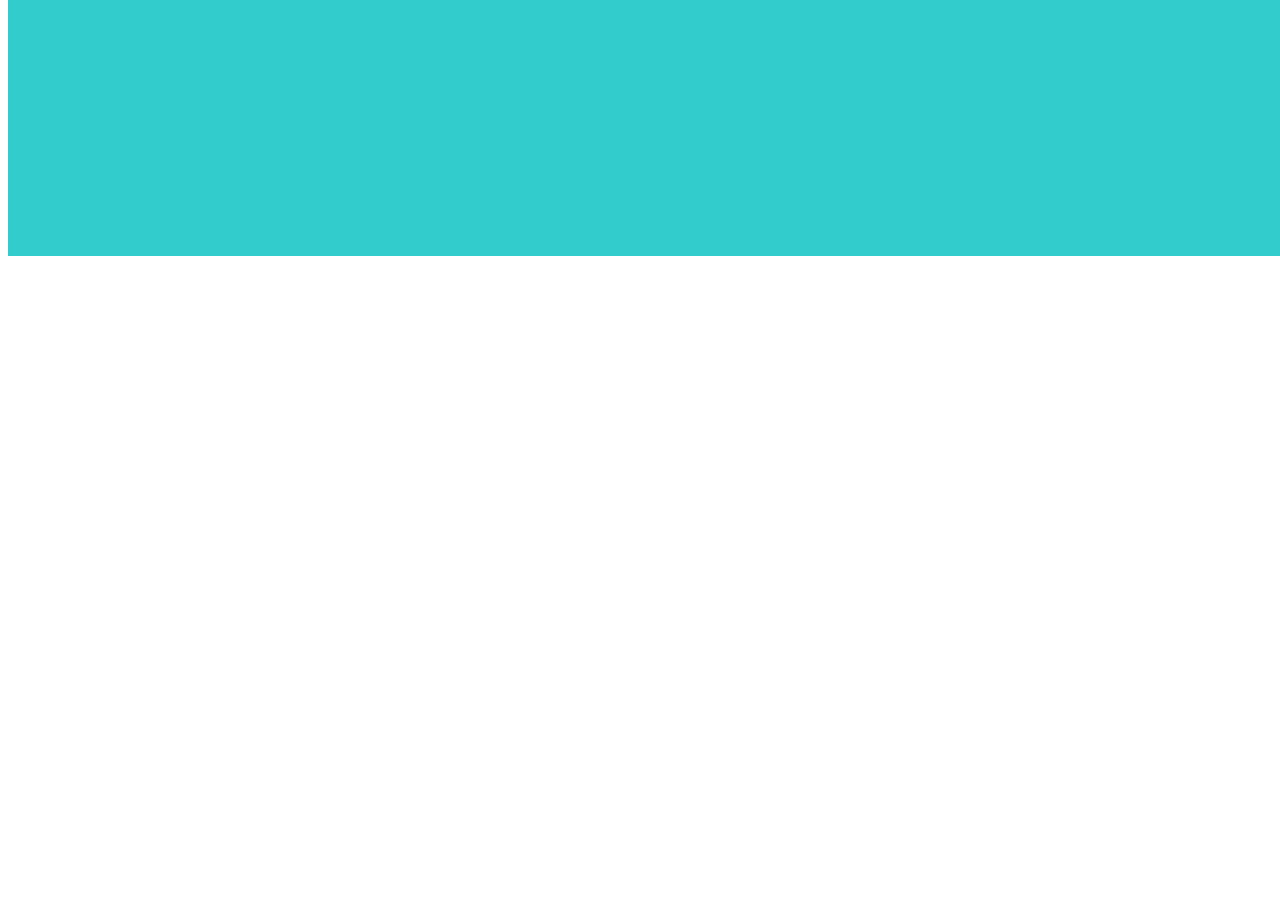
==== html/addReminder.html @ 70ebd354 "started working on new reminder feature and save/load" ====
<!DOCTYPE html>
<html>
    <head>
        <meta charset = "utf-8">
        <link rel = "stylesheet" type = "text/css" href = "../css/style.css">
        <title>App final</title>
    </head>
    <body>
        <header class = 'sticky'>

        </header>
        <!--User Fourm-->
        <article>
            <form>
                Reminder Name:<br>
                <input type="text" name="remind_name">
                <input type="date" name="remind_date">
                <input type="textarea" name="remind_desc">
            </form>
        </article>
    </body>
</html>
---- css/style.css ----
/* fonts */
@import url('https://fonts.googleapis.com/css?family=Oswald&display=swap');

/* style */
header {
    background-color: #33cccc;
    width: 100%;
    height: 0;
    padding-bottom: 20%;
}

#remind_container {
    padding-top: 20%;
    padding-bottom: 5%;
}

.reminder_tab {
    background-color: #c2f3f3;
    width: 90%;
    height: 0;
    padding-bottom: 30%;
    margin: 0 auto;
    margin-top: 30px;
    border-radius: 50px;
    border-left: 15px solid #33cccc;
    border-right: 15px solid #33cccc;
}

.reminder_name {
    margin-left: 20px;
    font-family: 'Oswald', cursive;
    color: #099;
    font-size: 50pt;
    font-style: italic;
}

.reminder_date {
    margin-left: 25px;
    font-family: 'Oswald', cursive;
    color: #099;
    font-size: 40pt;
    padding-top: 20px;
}

#new_button_container {
    text-align: center;
}

#new_button {
    margin-bottom: 5%;
    width: 200px;
    height: 200px;
}

#no_reminder_header {
    color: #bcbcbc;
    font-family: 'Oswald', cursive;
    margin-top: 5px;
    font-size: 45pt;
}

.sticky {
    position: fixed;
    top: 0;
    width: 100%;
}
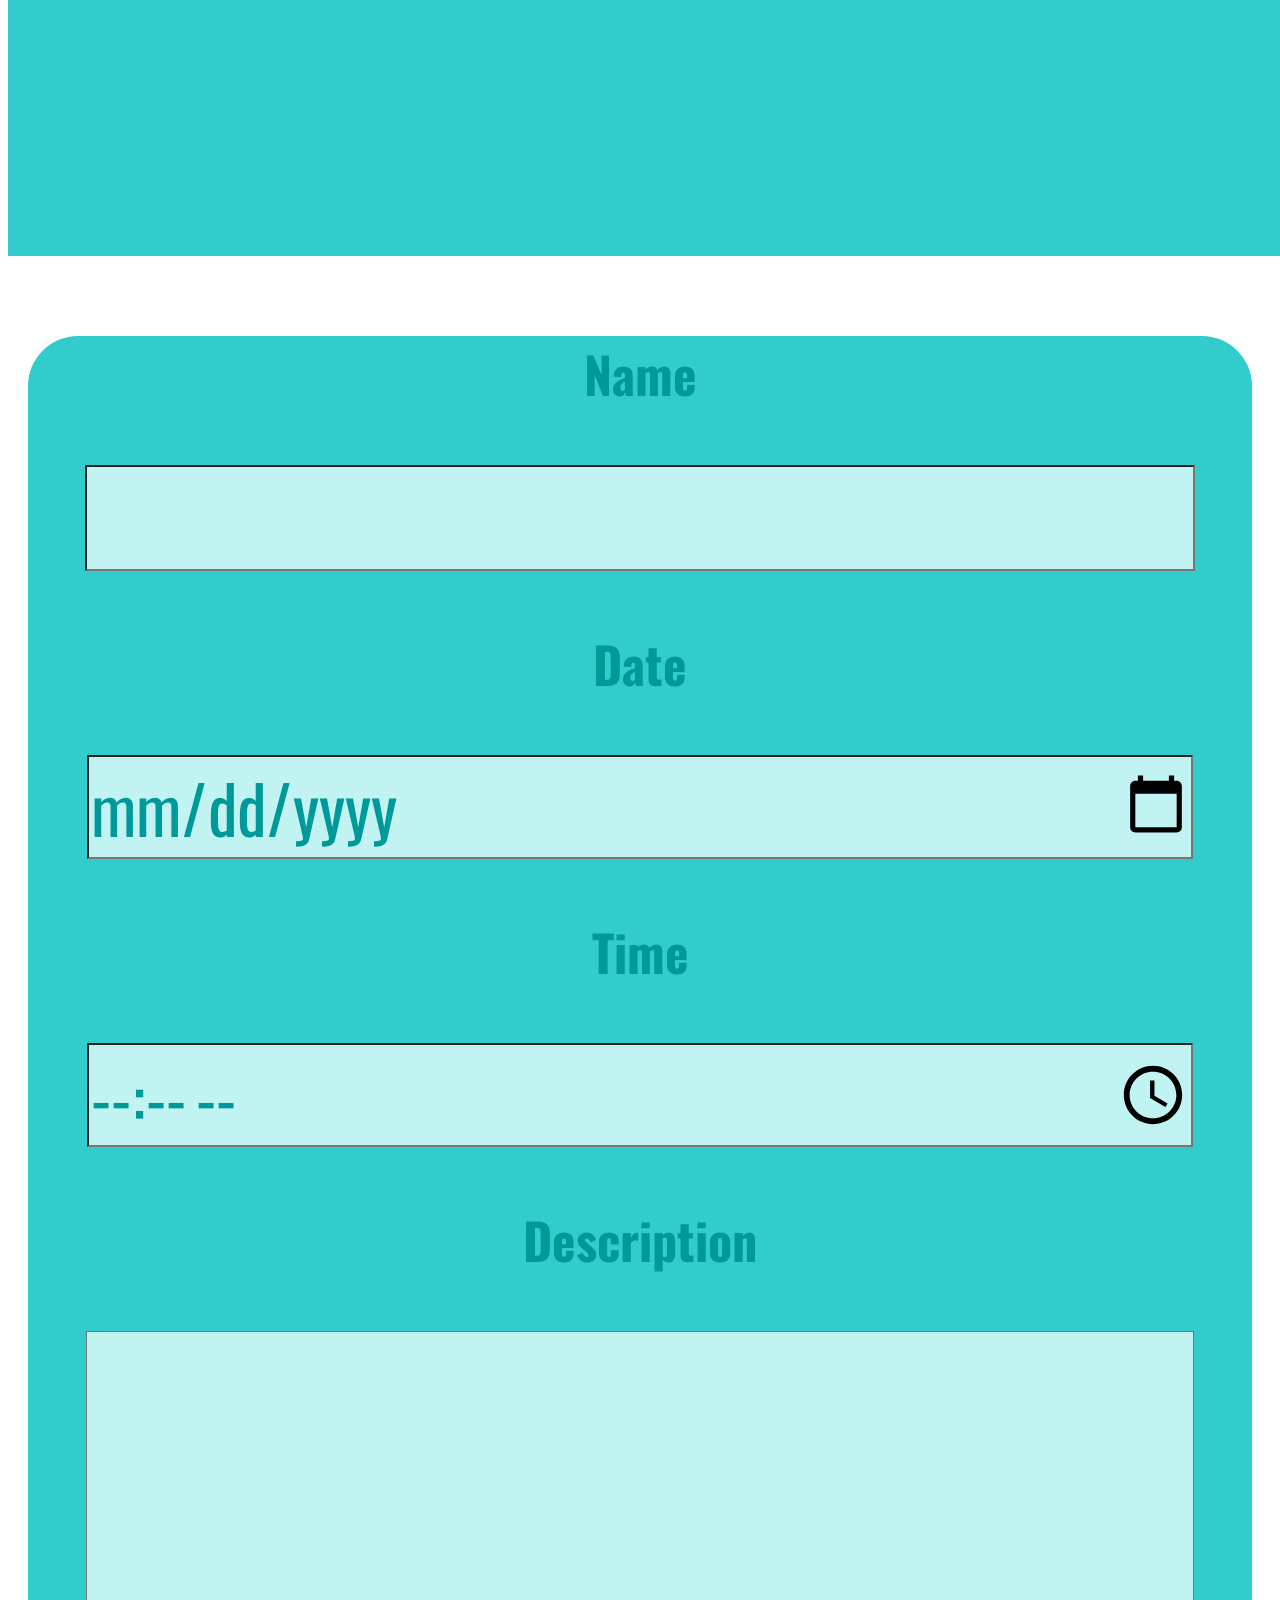
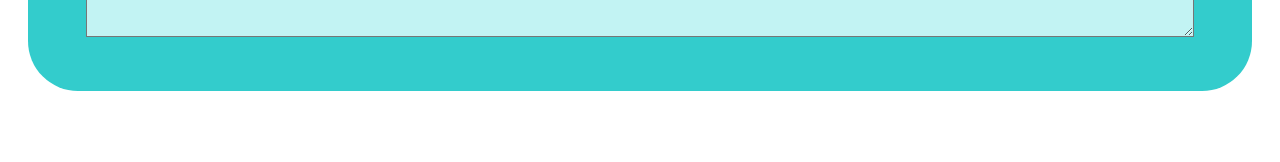
==== commit 2f8f5dcb: "started work on fourm" ====
--- a/html/addReminder.html
+++ b/html/addReminder.html
@@ -10,12 +10,18 @@
 
         </header>
         <!--User Fourm-->
-        <article>
+        <article id="fourm_container">
             <form>
-                Reminder Name:<br>
-                <input type="text" name="remind_name">
-                <input type="date" name="remind_date">
-                <input type="textarea" name="remind_desc">
+                <article id="fourm_info">            
+                    <h3>Name</h3>
+                    <input class="fourm_section" type="text" name="remind_name"><br>
+                    <h3>Date</h3>
+                    <input class="fourm_section" type="date" name="remind_date"><br>
+                    <h3>Time</h3>
+                    <input class="fourm_section" type="time" name="remind_time"><br>
+                    <h3>Description</h3>
+                    <textarea id="fourm_desc_area" class="fourm_section" type="text" name="remind_desc"></textarea>
+                </article>
             </form>
         </article>
     </body>
--- a/css/style.css
+++ b/css/style.css
@@ -9,9 +9,47 @@
     padding-bottom: 20%;
 }
 
+h3 {
+    font-family: 'Oswald', cursive;
+    color: #099;
+    font-size: 50px;
+}
+
 #remind_container {
     padding-top: 20%;
     padding-bottom: 5%;
+}
+
+#fourm_container {
+    padding-top: 20%;
+    padding-bottom: 5%;
+}
+
+#fourm_info {
+    margin-top: 75px;
+    margin-left: 20px;
+    margin-right: 20px;
+    text-align: center;
+    background-color: #33cccc;
+    border-radius: 50px;
+}
+
+#fourm_desc_area{
+    height: 300px;
+    margin-bottom: 50px;
+}
+
+.fourm_section {
+    margin: 0 auto;  
+    width: 90%;
+    height: 100px;
+    margin-top: 5px;
+    font-size: 50pt;
+    background-color: #c2f3f3;
+    margin-bottom: 5px;
+    font-family: 'Oswald', cursive;
+    color: #099;
+
 }
 
 .reminder_tab {
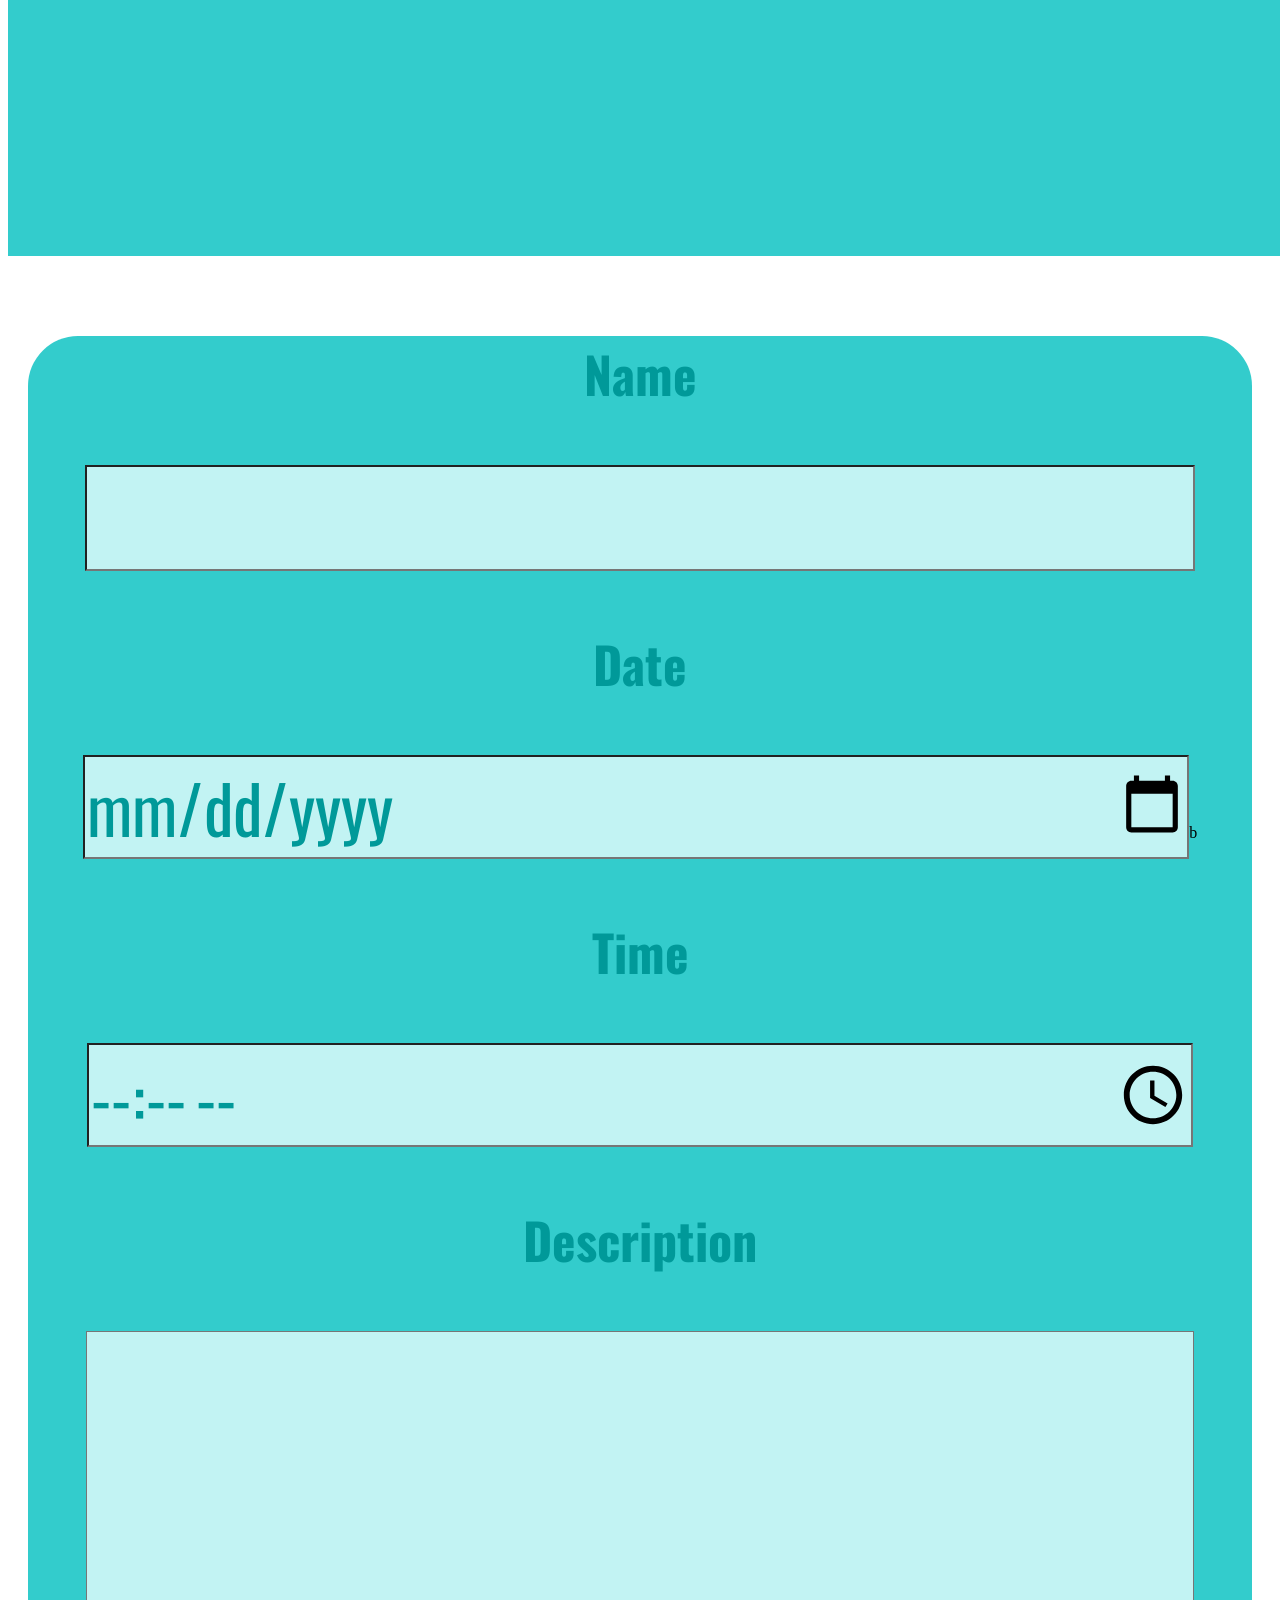
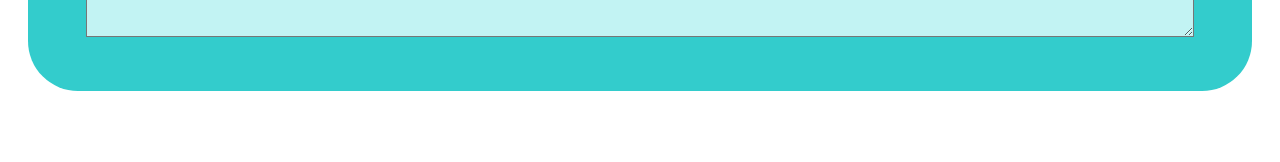
==== commit 3fb9835b: "pushing new changes for conner" ====
--- a/html/addReminder.html
+++ b/html/addReminder.html
@@ -14,9 +14,9 @@
             <form>
                 <article id="fourm_info">            
                     <h3>Name</h3>
-                    <input class="fourm_section" type="text" name="remind_name"><br>
+                    <input class="fourm_section" type="text" name="remind_name" maxlength = "20"><br>
                     <h3>Date</h3>
-                    <input class="fourm_section" type="date" name="remind_date"><br>
+                    <input class="fourm_section" type="date" name="remind_date">b<br>
                     <h3>Time</h3>
                     <input class="fourm_section" type="time" name="remind_time"><br>
                     <h3>Description</h3>
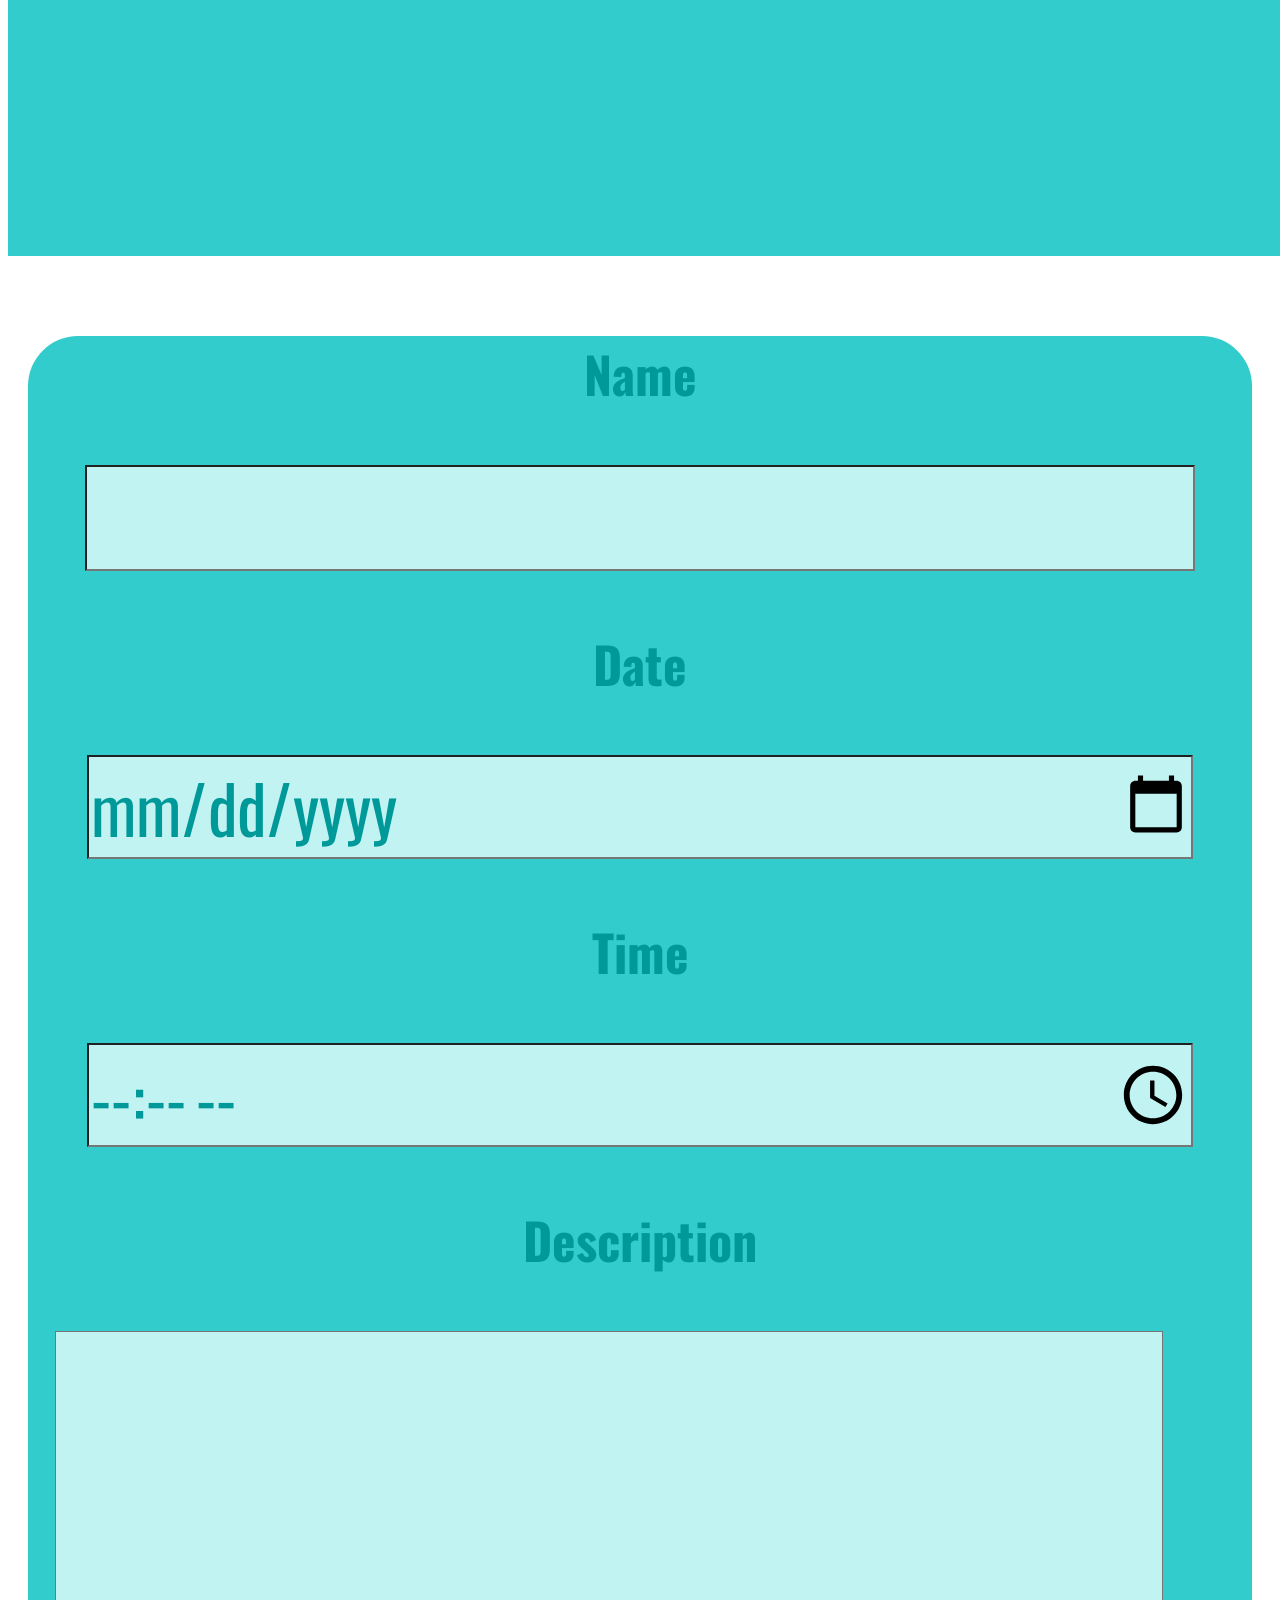
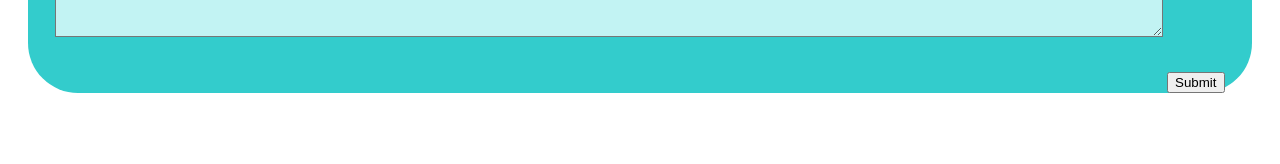
==== commit 1230ea9f: "im tired, im scared, and I hate HTML fourms" ====
--- a/html/addReminder.html
+++ b/html/addReminder.html
@@ -4,6 +4,7 @@
         <meta charset = "utf-8">
         <link rel = "stylesheet" type = "text/css" href = "../css/style.css">
         <title>App final</title>
+        <script src="https://ajax.googleapis.com/ajax/libs/jquery/3.4.0/jquery.min.js"></script>
     </head>
     <body>
         <header class = 'sticky'>
@@ -11,16 +12,20 @@
         </header>
         <!--User Fourm-->
         <article id="fourm_container">
-            <form>
+            <!--send data to js-->
+            <script src="../js/formSubmit.js"></script>
+
+            <form onsubmit="sendData()" action="../html/index.html">
                 <article id="fourm_info">            
                     <h3>Name</h3>
-                    <input class="fourm_section" type="text" name="remind_name" maxlength = "20"><br>
+                    <input class="fourm_section" id="fourm_name" type="text" name="remind_name" maxlength = "20"><br>
                     <h3>Date</h3>
-                    <input class="fourm_section" type="date" name="remind_date">b<br>
+                    <input class="fourm_section" id="fourm_date" type="date" name="remind_date"><br>
                     <h3>Time</h3>
-                    <input class="fourm_section" type="time" name="remind_time"><br>
+                    <input class="fourm_section" id="fourm_time" type="time" name="remind_time"><br>
                     <h3>Description</h3>
-                    <textarea id="fourm_desc_area" class="fourm_section" type="text" name="remind_desc"></textarea>
+                    <textarea id="fourm_desc_area" class="fourm_section"  id="fourm_desc" type="text" name="remind_desc"></textarea>
+                    <input type="submit">
                 </article>
             </form>
         </article>
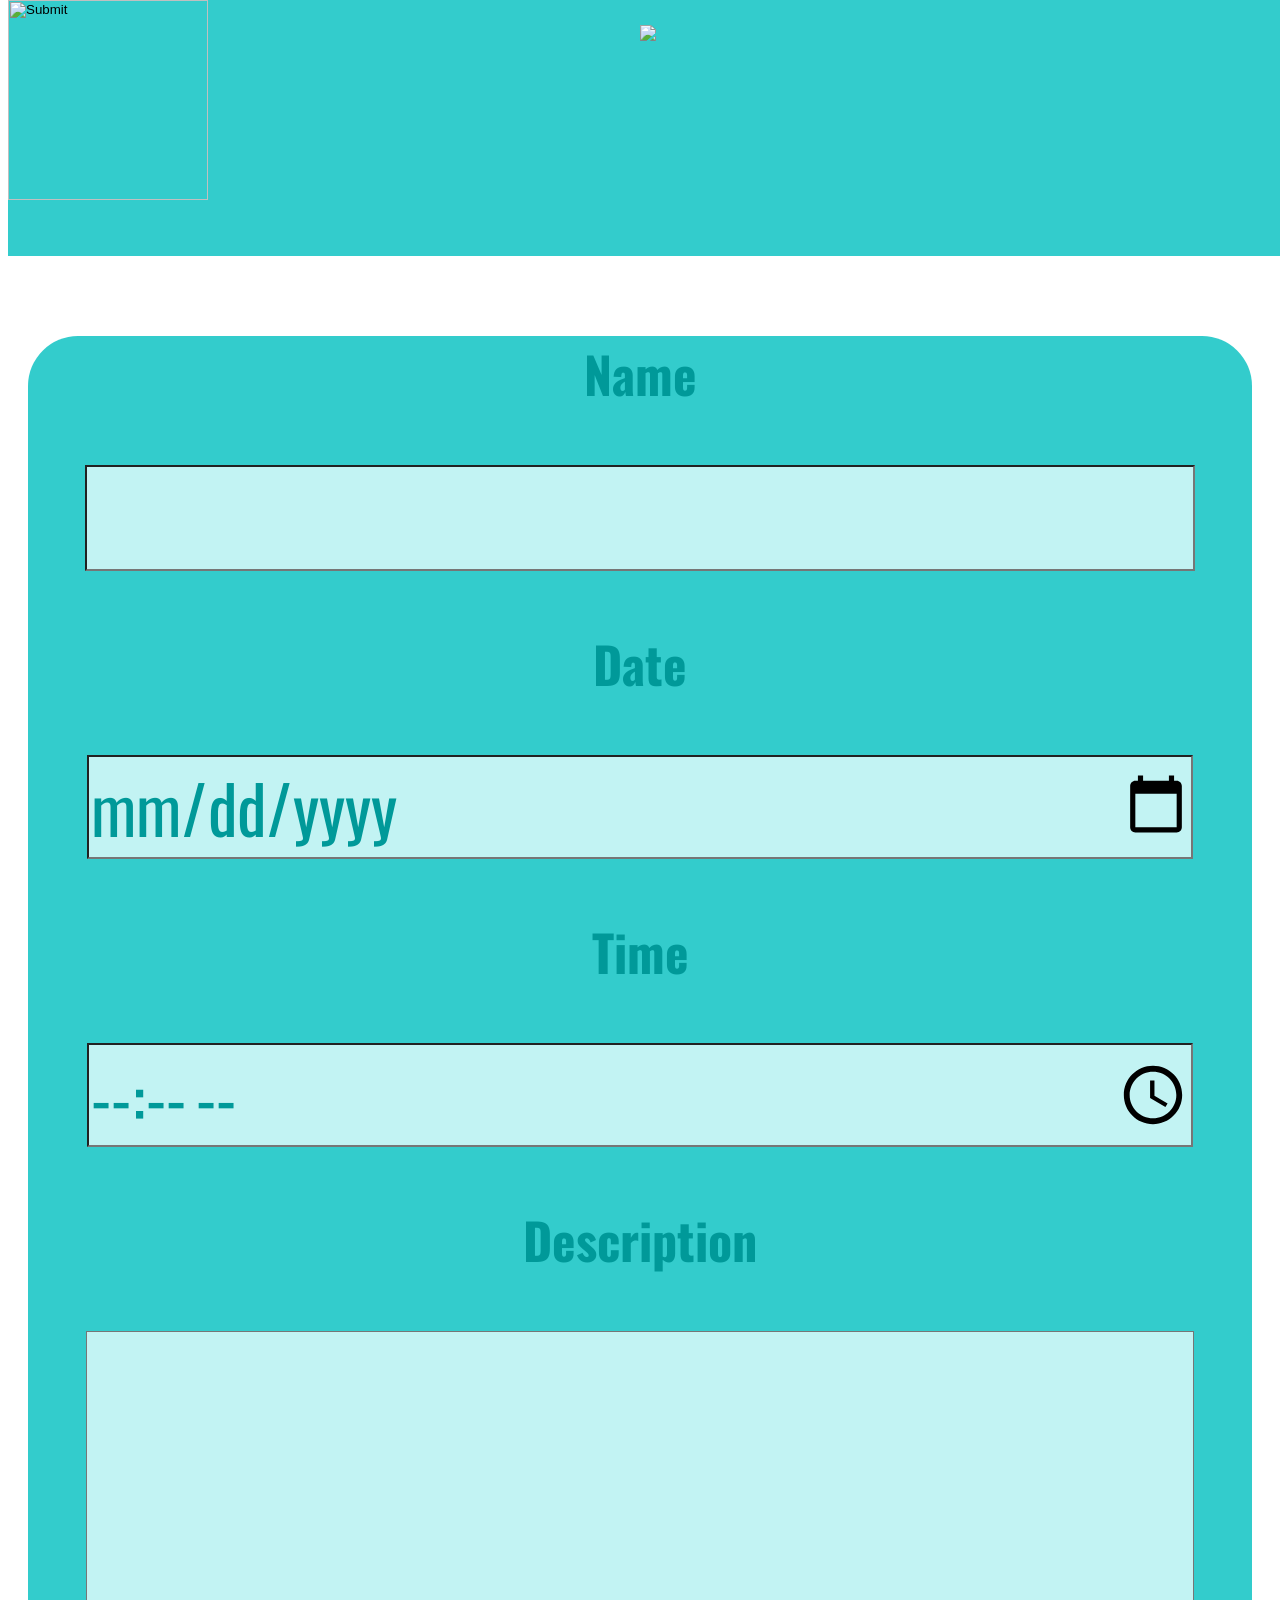
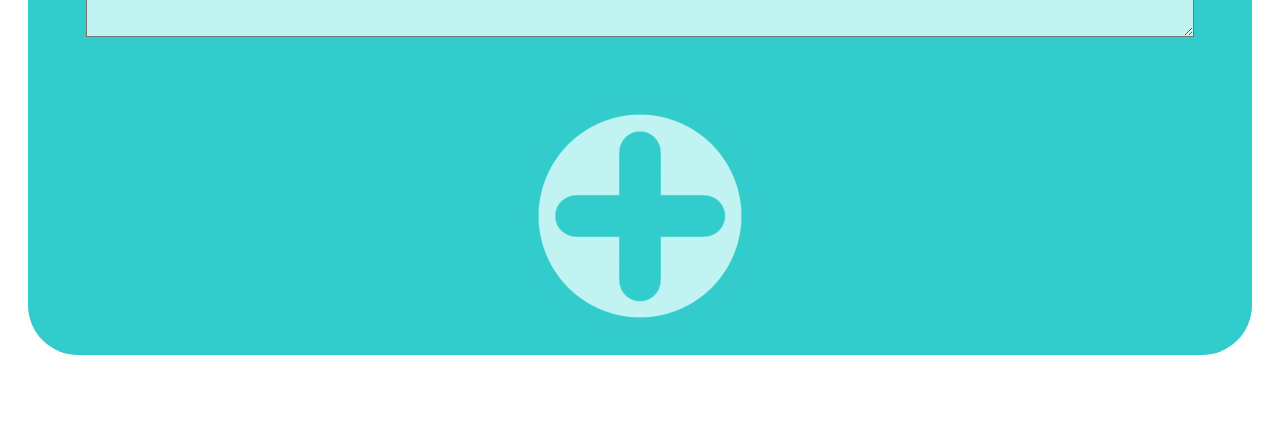
==== commit 180e3d33: "added a bunch of fancy stuff and I kinda forgot what it was" ====
--- a/html/addReminder.html
+++ b/html/addReminder.html
@@ -8,7 +8,10 @@
     </head>
     <body>
         <header class = 'sticky'>
-
+            <image class="logo_b" src="../images/spr_logo_white.png"></image>
+            <div class = 'header_button_container'>
+                <input id="back_button" type="image" src="../images/spr_back_button.png" onclick="window.location.href = 'index.html';"">
+            </div>
         </header>
         <!--User Fourm-->
         <article id="fourm_container">
@@ -18,14 +21,14 @@
             <form onsubmit="sendData()" action="../html/index.html">
                 <article id="fourm_info">            
                     <h3>Name</h3>
-                    <input class="fourm_section" id="fourm_name" type="text" name="remind_name" maxlength = "20"><br>
+                    <input class="fourm_section" id="fourm_name" type="text" name="remind_name" maxlength = "20" required><br>
                     <h3>Date</h3>
                     <input class="fourm_section" id="fourm_date" type="date" name="remind_date"><br>
                     <h3>Time</h3>
                     <input class="fourm_section" id="fourm_time" type="time" name="remind_time"><br>
                     <h3>Description</h3>
                     <textarea id="fourm_desc_area" class="fourm_section"  id="fourm_desc" type="text" name="remind_desc"></textarea>
-                    <input type="submit">
+                    <input type="image" alt="submit" src="../images/spr_new_button.png" id="submit_button">
                 </article>
             </form>
         </article>
--- a/css/style.css
+++ b/css/style.css
@@ -90,6 +90,11 @@
     height: 200px;
 }
 
+#back_button {
+    width: 200px;
+    height: 200px;
+}
+
 #no_reminder_header {
     color: #bcbcbc;
     font-family: 'Oswald', cursive;
@@ -101,4 +106,29 @@
     position: fixed;
     top: 0;
     width: 100%;
+    text-align: center;
+}
+
+.header_button_container{
+    text-align: left;
+    float: left;
+}
+
+.logo_a{
+    padding-top: 25px;
+    width: 550px;
+    height: auto;
+}
+
+.logo_b{
+    padding-top: 25px;
+    width: 550px;
+    height: auto;
+    padding-right: 200px;
+}
+
+#submit_button{
+    width:250px;
+    height:250px;
+    padding-bottom: 10px;
 }
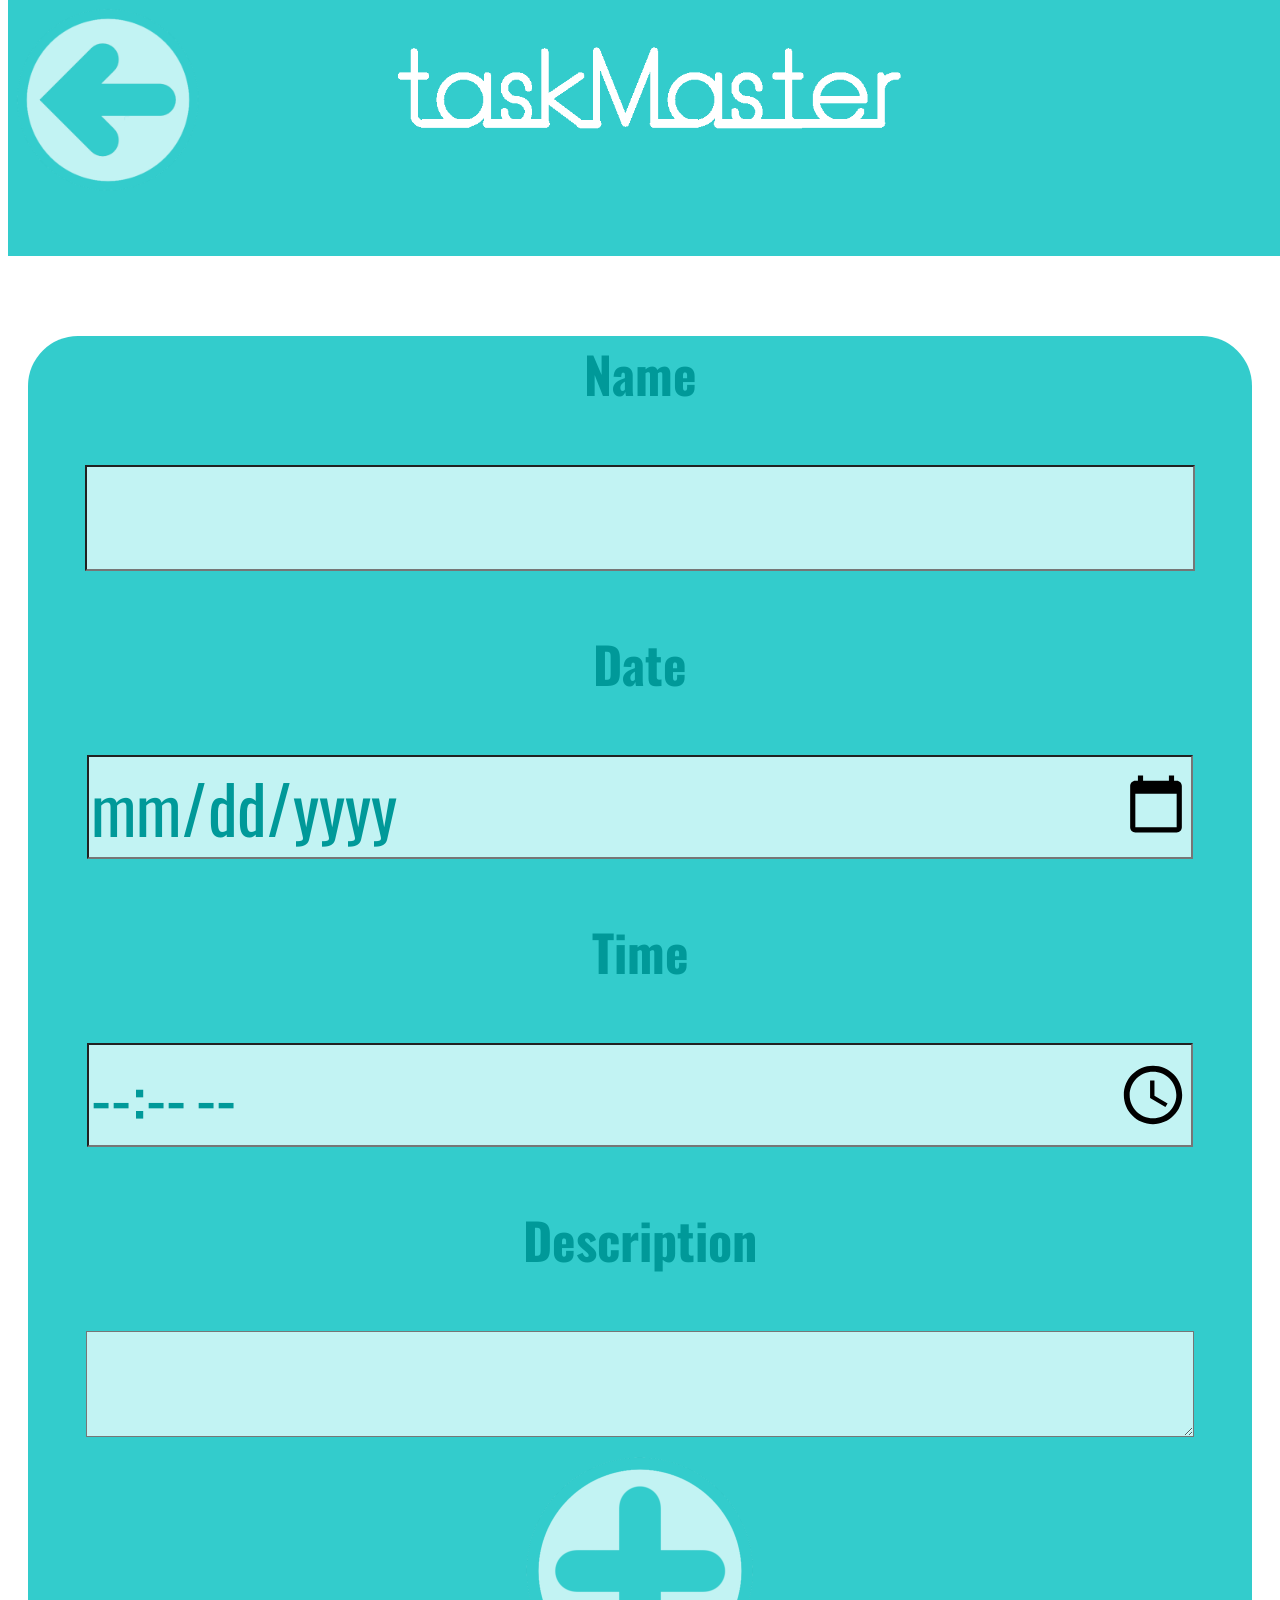
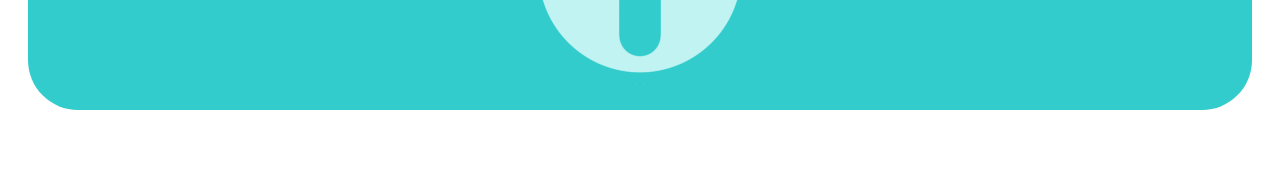
==== commit 0f2e357a: "added lots of stuff, description support and deletions. Basically done at this point" ====
--- a/html/addReminder.html
+++ b/html/addReminder.html
@@ -10,7 +10,7 @@
         <header class = 'sticky'>
             <image class="logo_b" src="../images/spr_logo_white.png"></image>
             <div class = 'header_button_container'>
-                <input id="back_button" type="image" src="../images/spr_back_button.png" onclick="window.location.href = 'index.html';"">
+                <input id="back_button" type="image" src="../images/spr_back_button.png" onclick="window.location.href = 'index.html';">
             </div>
         </header>
         <!--User Fourm-->
@@ -27,7 +27,7 @@
                     <h3>Time</h3>
                     <input class="fourm_section" id="fourm_time" type="time" name="remind_time"><br>
                     <h3>Description</h3>
-                    <textarea id="fourm_desc_area" class="fourm_section"  id="fourm_desc" type="text" name="remind_desc"></textarea>
+                    <textarea class="fourm_section"  id="fourm_desc" type="text" name="remind_desc"></textarea>
                     <input type="image" alt="submit" src="../images/spr_new_button.png" id="submit_button">
                 </article>
             </form>
--- a/css/style.css
+++ b/css/style.css
@@ -55,8 +55,8 @@
 .reminder_tab {
     background-color: #c2f3f3;
     width: 90%;
-    height: 0;
-    padding-bottom: 30%;
+    height: auto;
+    padding-bottom: 1%;
     margin: 0 auto;
     margin-top: 30px;
     border-radius: 50px;
@@ -88,6 +88,7 @@
     margin-bottom: 5%;
     width: 200px;
     height: 200px;
+    position: relative;
 }
 
 #back_button {
@@ -131,4 +132,34 @@
     width:250px;
     height:250px;
     padding-bottom: 10px;
-}+}
+
+.reminder_desc{
+    margin-top: 5%;
+    background-color: #099;
+    color: #c2f3f3;
+    font-family: 'Oswald', cursive;
+    font-size: 35pt;
+    word-break: break-all;
+    border-radius: 50px;
+    padding-bottom: 50%;
+    width: 80%;
+    margin: 0 auto;
+    padding-left: 5%;
+    padding-right: 5%;
+}
+
+.tab_button{
+    width: 100px;
+    height: 100px;
+    margin-left: 2%;
+    margin-top: 2%;
+}
+
+.delete_button{
+    width: 100px;
+    height: 100px;
+    margin-right: 2%;
+    margin-top: 2%;
+    float:right;
+}
